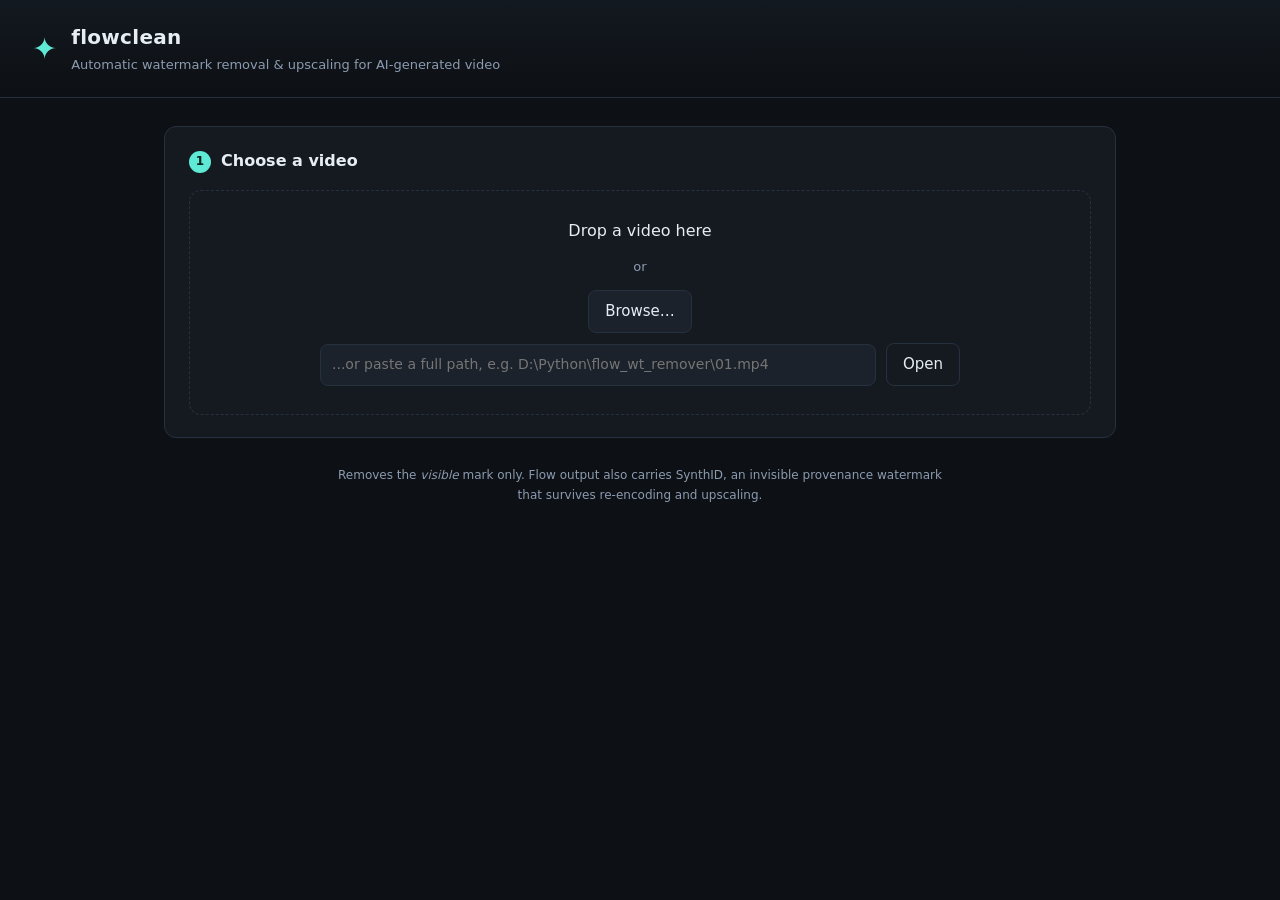
==== flowclean/web/index.html @ b4083f8a "feat: local web UI A single-page front end over the same core the CLI uses. Runs entirely on the use" ====
<!doctype html>
<html lang="en">
<head>
<meta charset="utf-8">
<meta name="viewport" content="width=device-width, initial-scale=1">
<title>flowclean</title>
<link rel="stylesheet" href="style.css">
</head>
<body>
<header>
  <div class="brand">
    <span class="glyph">&#10022;</span>
    <div>
      <h1>flowclean</h1>
      <p>Automatic watermark removal &amp; upscaling for AI-generated video</p>
    </div>
  </div>
  <div id="env" class="env"></div>
</header>

<main>
  <!-- 1. source -->
  <section class="card" id="step-source">
    <h2><span class="num">1</span> Choose a video</h2>
    <div id="drop" class="drop">
      <p class="drop-title">Drop a video here</p>
      <p class="muted">or</p>
      <div class="row">
        <input type="file" id="file" accept="video/*" hidden>
        <button class="btn" id="browse">Browse&hellip;</button>
      </div>
      <div class="row path-row">
        <input type="text" id="path" placeholder="...or paste a full path, e.g. D:\Python\flow_wt_remover\01.mp4">
        <button class="btn ghost" id="openPath">Open</button>
      </div>
    </div>
    <div id="sourceInfo" class="hidden"></div>
  </section>

  <!-- 2. detection -->
  <section class="card hidden" id="step-detect">
    <h2><span class="num">2</span> What was found</h2>
    <div id="detectInfo"></div>
    <div class="preview">
      <div class="preview-labels"><span>Original</span><span>Cleaned</span></div>
      <img id="previewImg" alt="before and after preview">
      <div class="row">
        <label class="toggle"><input type="checkbox" id="zoom" checked> Zoom to watermark</label>
        <span class="muted" id="previewNote"></span>
      </div>
    </div>
  </section>

  <!-- 3. settings -->
  <section class="card hidden" id="step-options">
    <h2><span class="num">3</span> Settings</h2>
    <div class="grid">
      <label class="field">
        <span>Remove watermark</span>
        <select id="engine">
          <option value="balanced" selected>Standard - inpaint (recommended)</option>
          <option value="fast">Fast - edge interpolation</option>
          <option value="ai">AI - LaMa (needs PyTorch)</option>
        </select>
        <small id="engineNote"></small>
      </label>

      <label class="field">
        <span>Upscale to</span>
        <select id="target">
          <option value="off" selected>Off - keep original size</option>
          <option value="1080p">1080p</option>
          <option value="1440p">1440p</option>
          <option value="4k">4K</option>
          <option value="720p">720p (downscale)</option>
        </select>
        <small id="targetNote"></small>
      </label>

      <label class="field">
        <span>Upscaler</span>
        <select id="upscaleMode">
          <option value="lanczos" selected>Lanczos - fast, no invented detail</option>
          <option value="ai">Real-ESRGAN - slow, adds detail</option>
        </select>
        <small id="modeNote"></small>
      </label>

      <label class="field">
        <span>AI model</span>
        <select id="model"></select>
        <small>Only used by the Real-ESRGAN upscaler.</small>
      </label>

      <label class="field">
        <span>Encoder</span>
        <select id="encoder"></select>
        <small id="encoderNote"></small>
      </label>

      <label class="field">
        <span>Quality <b id="qualityVal">20</b> <small>(lower = better)</small></span>
        <input type="range" id="quality" min="14" max="30" value="20">
        <small>18 is visually lossless; 23 is a good size/quality balance.</small>
      </label>
    </div>

    <div class="actions">
      <button class="btn primary" id="run">Process video</button>
      <button class="btn ghost hidden" id="cancel">Cancel</button>
      <span class="muted" id="planNote"></span>
    </div>

    <div id="progressWrap" class="hidden">
      <div class="bar"><div id="bar"></div></div>
      <div class="row"><span id="stage" class="muted"></span><span id="pct" class="muted"></span></div>
    </div>
  </section>

  <!-- 4. result -->
  <section class="card hidden" id="step-result">
    <h2><span class="num">4</span> Result</h2>
    <div id="resultInfo"></div>
    <video id="resultVideo" controls playsinline></video>
  </section>

  <p class="footnote">
    Removes the <em>visible</em> mark only. Flow output also carries SynthID, an
    invisible provenance watermark that survives re-encoding and upscaling.
  </p>
</main>

<script src="app.js"></script>
</body>
</html>
---- flowclean/web/style.css ----
:root {
  --bg: #0d1014;
  --panel: #151a21;
  --panel-2: #1b222b;
  --line: #263140;
  --text: #e6edf5;
  --muted: #8b9bb0;
  --accent: #5eead4;
  --accent-dim: #2dd4bf;
  --danger: #f87171;
  --ok: #4ade80;
  --radius: 12px;
}

* { box-sizing: border-box; }

body {
  margin: 0;
  background: var(--bg);
  color: var(--text);
  font: 15px/1.55 "Segoe UI", system-ui, -apple-system, sans-serif;
}

header {
  display: flex;
  justify-content: space-between;
  align-items: center;
  gap: 24px;
  flex-wrap: wrap;
  padding: 22px 32px;
  border-bottom: 1px solid var(--line);
  background: linear-gradient(180deg, #131920, var(--bg));
}

.brand { display: flex; align-items: center; gap: 14px; }
.brand .glyph { font-size: 30px; color: var(--accent); line-height: 1; }
h1 { margin: 0; font-size: 20px; letter-spacing: .3px; }
.brand p { margin: 2px 0 0; color: var(--muted); font-size: 13px; }

.env { display: flex; gap: 8px; flex-wrap: wrap; font-size: 12px; }
.pill {
  padding: 4px 10px; border-radius: 999px;
  border: 1px solid var(--line); background: var(--panel-2); color: var(--muted);
}
.pill.on { color: var(--ok); border-color: #235c3a; }
.pill.off { color: var(--muted); }

main { max-width: 1000px; margin: 0 auto; padding: 28px 24px 64px; }

.card {
  background: var(--panel);
  border: 1px solid var(--line);
  border-radius: var(--radius);
  padding: 22px 24px;
  margin-bottom: 20px;
}

h2 { margin: 0 0 16px; font-size: 16px; display: flex; align-items: center; gap: 10px; }
.num {
  display: inline-grid; place-items: center;
  width: 22px; height: 22px; border-radius: 50%;
  background: var(--accent); color: #06231e; font-size: 12px; font-weight: 700;
}

.drop {
  border: 1.5px dashed var(--line);
  border-radius: var(--radius);
  padding: 28px; text-align: center;
  transition: border-color .15s, background .15s;
}
.drop.hover { border-color: var(--accent); background: rgba(94, 234, 212, .05); }
.drop-title { margin: 0 0 6px; font-size: 16px; }
.muted { color: var(--muted); font-size: 13px; }
.row { display: flex; gap: 10px; align-items: center; justify-content: center; margin-top: 10px; flex-wrap: wrap; }
.path-row { max-width: 640px; margin-inline: auto; }
.path-row input { flex: 1; min-width: 260px; }

input[type=text], select {
  background: var(--panel-2); color: var(--text);
  border: 1px solid var(--line); border-radius: 8px;
  padding: 9px 11px; font: inherit; font-size: 14px; width: 100%;
}
input[type=text]:focus, select:focus { outline: 2px solid var(--accent-dim); outline-offset: -1px; }
input[type=range] { width: 100%; accent-color: var(--accent); }

.btn {
  background: var(--panel-2); color: var(--text);
  border: 1px solid var(--line); border-radius: 8px;
  padding: 9px 16px; font: inherit; cursor: pointer; white-space: nowrap;
}
.btn:hover { border-color: var(--accent-dim); }
.btn.primary { background: var(--accent); color: #06231e; border-color: var(--accent); font-weight: 600; }
.btn.primary:hover { background: var(--accent-dim); }
.btn.primary:disabled { opacity: .5; cursor: not-allowed; }
.btn.ghost { background: transparent; }

.grid { display: grid; grid-template-columns: repeat(auto-fit, minmax(260px, 1fr)); gap: 16px; }
.field { display: flex; flex-direction: column; gap: 6px; }
.field > span { font-size: 13px; color: var(--muted); }
.field small { color: var(--muted); font-size: 12px; min-height: 1em; }

.kv { display: grid; grid-template-columns: max-content 1fr; gap: 6px 16px; font-size: 14px; }
.kv dt { color: var(--muted); }
.kv dd { margin: 0; }
.mono { font-family: Consolas, "Cascadia Mono", monospace; font-size: 13px; }

.badge {
  display: inline-block; padding: 3px 9px; border-radius: 6px;
  font-size: 12px; font-weight: 600;
}
.badge.ok { background: rgba(74, 222, 128, .15); color: var(--ok); }
.badge.warn { background: rgba(250, 204, 21, .15); color: #facc15; }
.badge.err { background: rgba(248, 113, 113, .15); color: var(--danger); }

.preview { margin-top: 16px; }
.preview-labels {
  display: flex; justify-content: space-around;
  font-size: 12px; color: var(--muted); margin-bottom: 6px;
}
#previewImg {
  width: 100%; max-width: 680px; display: block; margin: 0 auto;
  border-radius: 8px; background: #000; image-rendering: pixelated;
}
.toggle { display: flex; align-items: center; gap: 7px; font-size: 13px; color: var(--muted); cursor: pointer; }

.actions { display: flex; align-items: center; gap: 12px; margin-top: 20px; flex-wrap: wrap; }

.bar { height: 8px; background: var(--panel-2); border-radius: 999px; overflow: hidden; margin-top: 16px; }
#bar { height: 100%; width: 0; background: var(--accent); transition: width .2s; }
#progressWrap .row { justify-content: space-between; margin-top: 8px; }

video { width: 100%; max-width: 420px; display: block; margin: 16px auto 0; border-radius: 8px; background: #000; }

.footnote {
  color: var(--muted); font-size: 12px; text-align: center;
  max-width: 620px; margin: 28px auto 0; line-height: 1.6;
}

.hidden { display: none !important; }
.err-box {
  border: 1px solid #5c2626; background: rgba(248,113,113,.08);
  color: #fca5a5; border-radius: 8px; padding: 12px 14px; margin-top: 12px;
  font-size: 13px; white-space: pre-wrap;
}
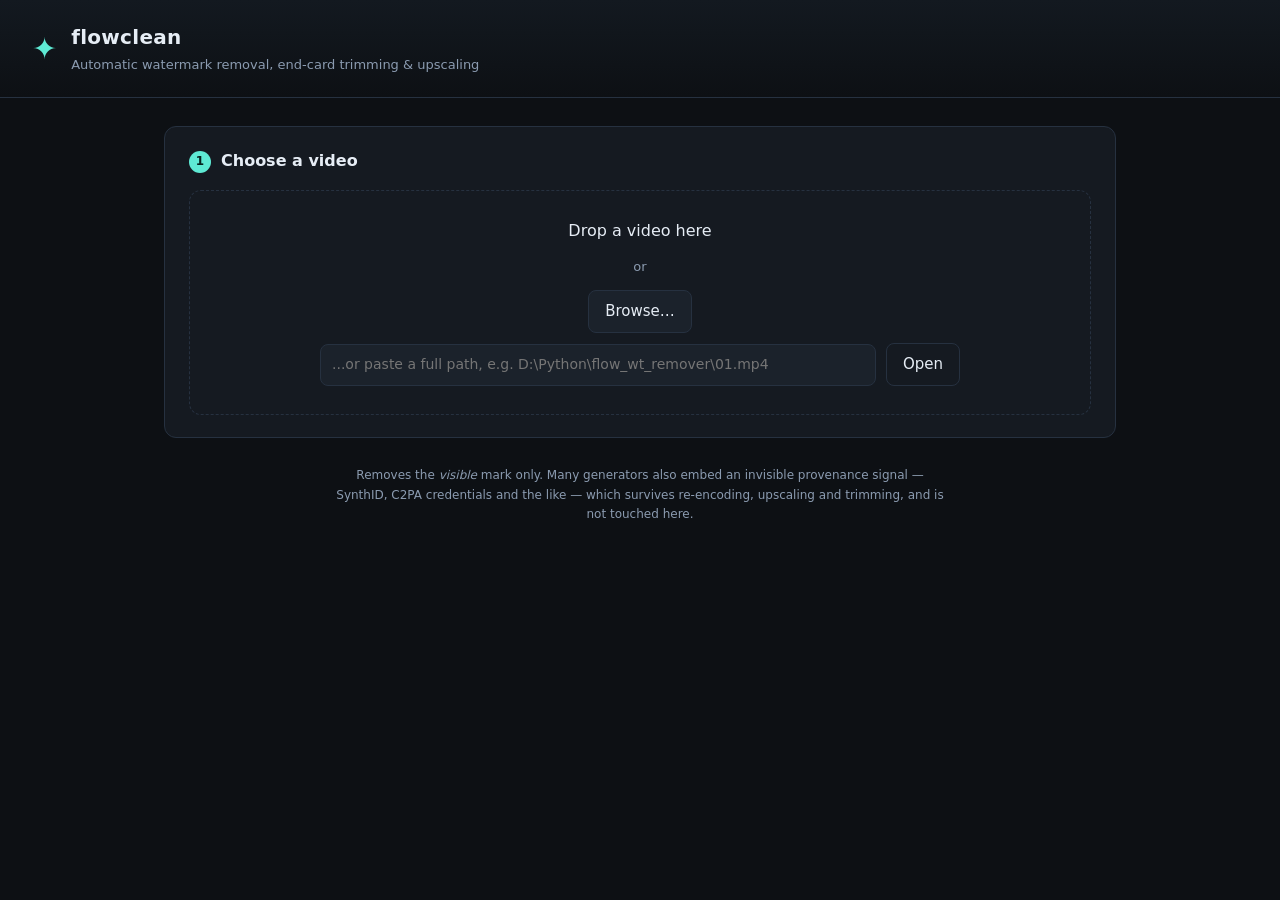
==== commit 3490c709: "merge: docs/generalise-wording into main" ====
--- a/flowclean/web/index.html
+++ b/flowclean/web/index.html
@@ -12,7 +12,7 @@
     <span class="glyph">&#10022;</span>
     <div>
       <h1>flowclean</h1>
-      <p>Automatic watermark removal &amp; upscaling for AI-generated video</p>
+      <p>Automatic watermark removal, end-card trimming &amp; upscaling</p>
     </div>
   </div>
   <div id="env" class="env"></div>
@@ -41,6 +41,7 @@
   <section class="card hidden" id="step-detect">
     <h2><span class="num">2</span> What was found</h2>
     <div id="detectInfo"></div>
+    <div id="outroInfo" class="hidden"></div>
     <div class="preview">
       <div class="preview-labels"><span>Original</span><span>Cleaned</span></div>
       <img id="previewImg" alt="before and after preview">
@@ -105,6 +106,9 @@
       </label>
     </div>
 
+    <label class="toggle standalone"><input type="checkbox" id="trimOutro" checked>
+      Trim the branded end card when one is found</label>
+
     <div class="actions">
       <button class="btn primary" id="run">Process video</button>
       <button class="btn ghost hidden" id="cancel">Cancel</button>
@@ -125,8 +129,9 @@
   </section>
 
   <p class="footnote">
-    Removes the <em>visible</em> mark only. Flow output also carries SynthID, an
-    invisible provenance watermark that survives re-encoding and upscaling.
+    Removes the <em>visible</em> mark only. Many generators also embed an invisible
+    provenance signal &mdash; SynthID, C2PA credentials and the like &mdash; which
+    survives re-encoding, upscaling and trimming, and is not touched here.
   </p>
 </main>
 
--- a/flowclean/web/style.css
+++ b/flowclean/web/style.css
@@ -142,3 +142,11 @@
   color: #fca5a5; border-radius: 8px; padding: 12px 14px; margin-top: 12px;
   font-size: 13px; white-space: pre-wrap;
 }
+
+.toggle.standalone { margin-top: 18px; }
+.notice {
+  margin-top: 14px; padding: 11px 14px; border-radius: 8px;
+  border: 1px solid var(--line); background: var(--panel-2); font-size: 13px;
+}
+.notice b { color: var(--text); }
+.notice.warn { border-color: #6b5a1f; background: rgba(250, 204, 21, .07); }
